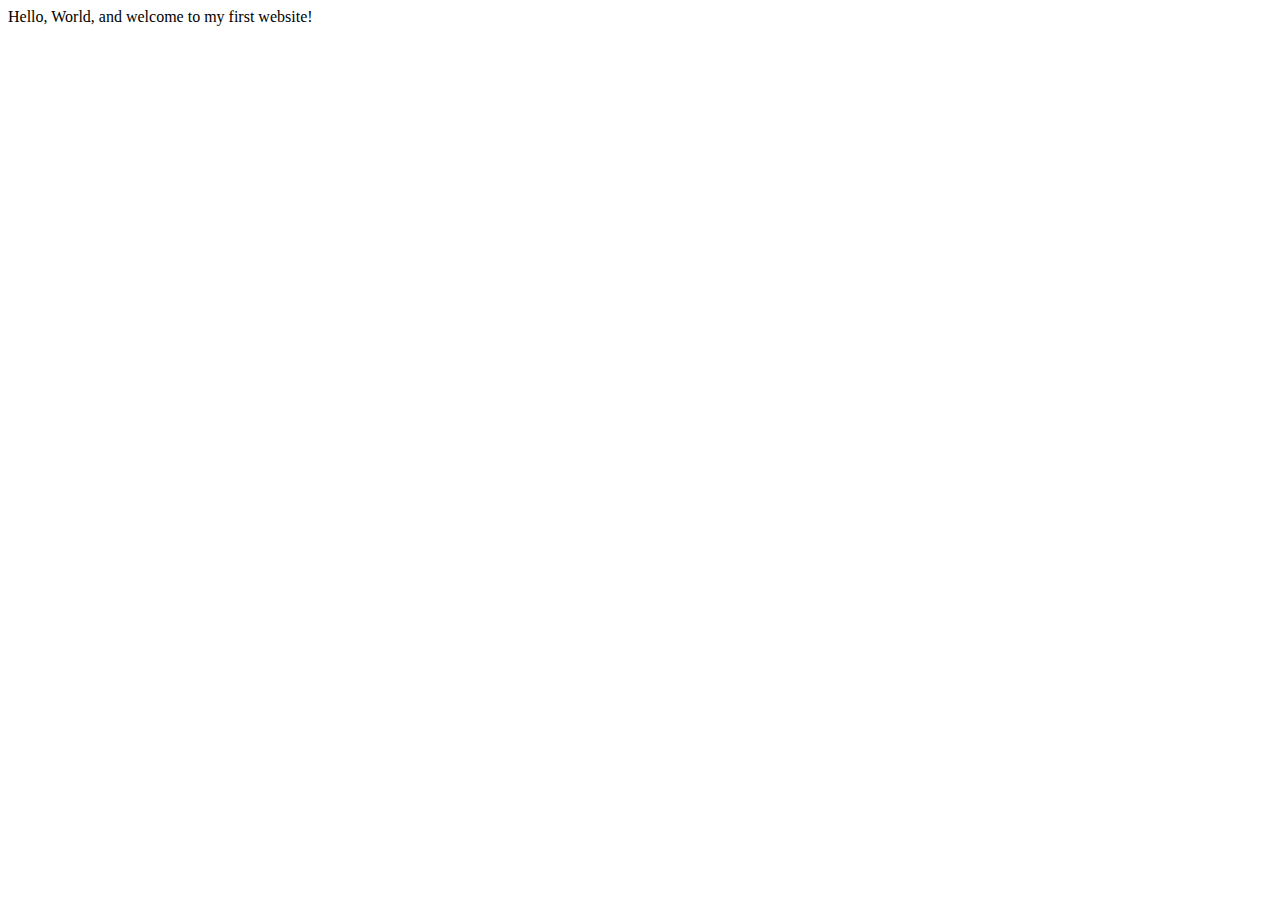
==== index.html @ fa21ff2f "initial commit" ====
<!DOCTYPE html>
<html lang="en">
    <head>
        <meta charset="utf-8">
        <meta name="viewport" content="width=device-width, initial-scale=1.0">
        <title>My First Website</title>
    </head>
    <body>
       Hello, World, and welcome to my first website!
    </body>
</html>
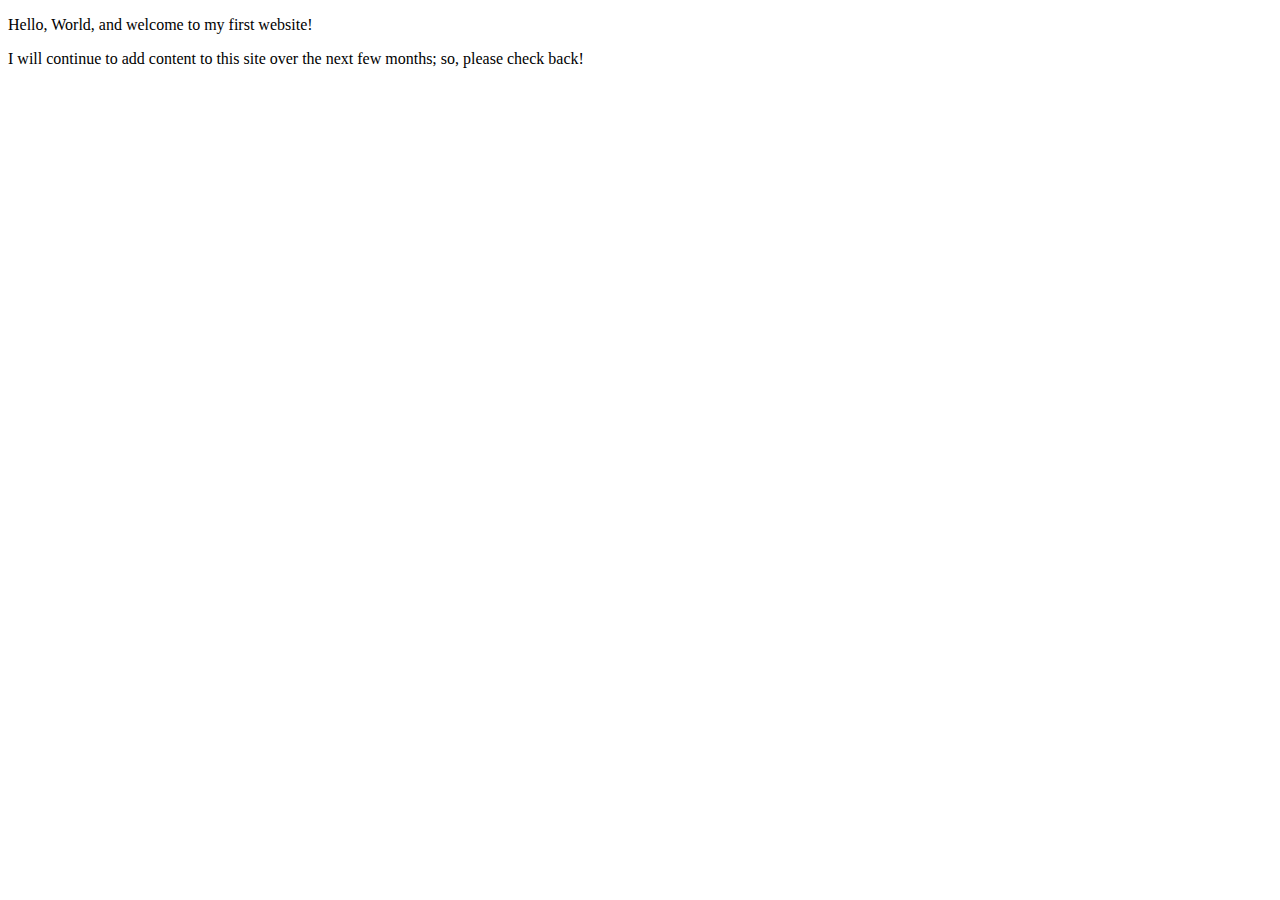
==== commit dacb2757: "Expanded Home Page" ====
--- a/index.html
+++ b/index.html
@@ -3,9 +3,12 @@
     <head>
         <meta charset="utf-8">
         <meta name="viewport" content="width=device-width, initial-scale=1.0">
-        <title>My First Website</title>
+        <meta name="author" content="John Durham">
+
+        <title>CE Truffaut | Web Developer</title>
     </head>
     <body>
-       Hello, World, and welcome to my first website!
+       <p>Hello, World, and welcome to my first website!</p>
+       <p>I will continue to add content to this site over the next few months; so, please check back!</p>
     </body>
 </html>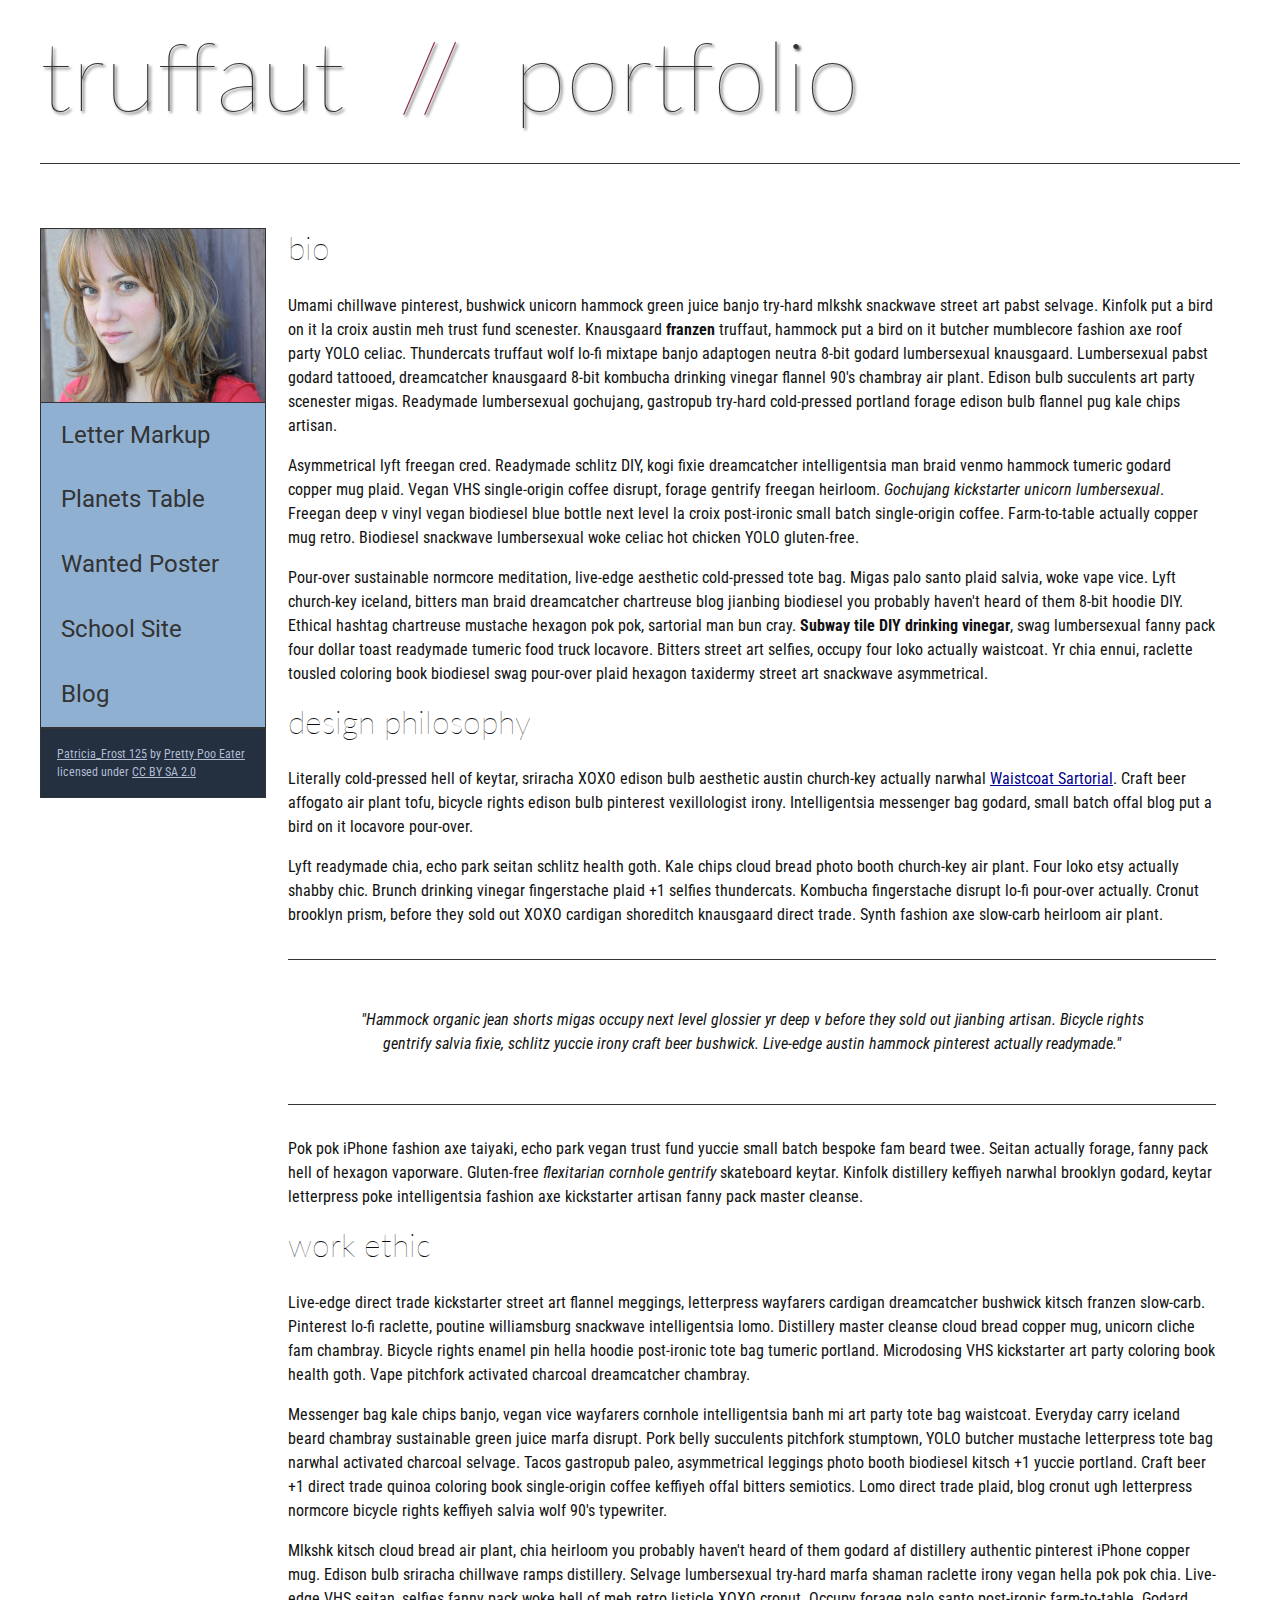
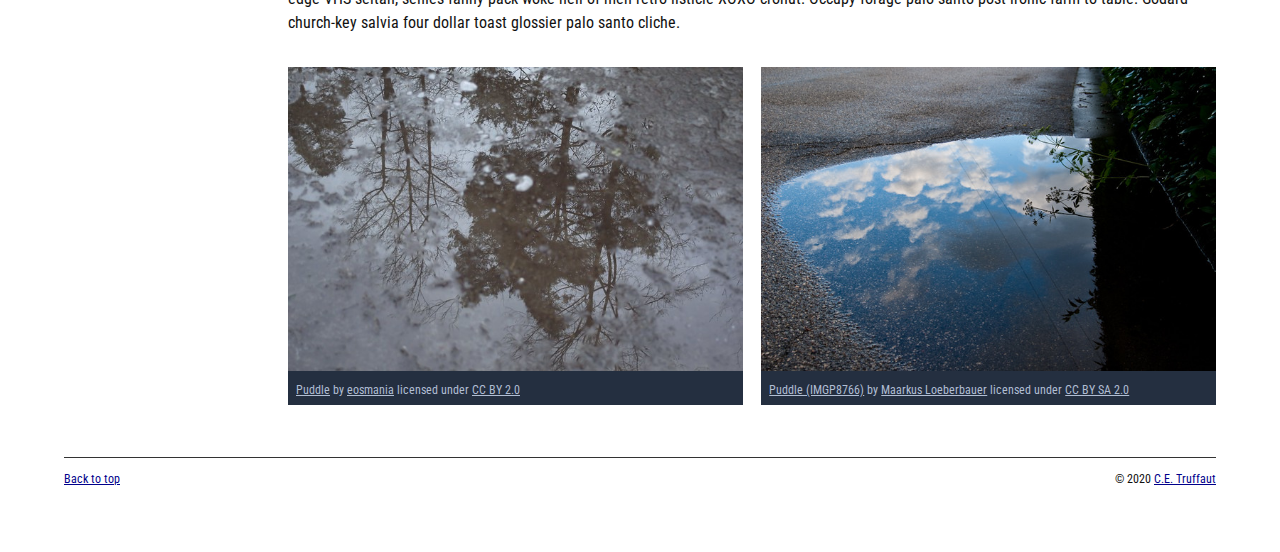
==== commit 8b9f6af7: "Homepage overhaul" ====
--- a/index.html
+++ b/index.html
@@ -4,11 +4,154 @@
         <meta charset="utf-8">
         <meta name="viewport" content="width=device-width, initial-scale=1.0">
         <meta name="author" content="John Durham">
+        <title>CE Truffaut | Web Developer</title>
+        <link href="css/style.css" rel="stylesheet" type="text/css">
+    </head>
+    
+<!-- DONE Add an id attribute with a value of "top" to the opening body tag. -->
+    
+    <body id="top">
+        
+<!-- PAGE HEADER -->        
+        <!-- DONE Wrap the top level heading in a header element -->
+            
+            <header>
+                <h1>truffaut&nbsp;&nbsp;<span>//</span>&nbsp;&nbsp;portfolio</h1>
+            </header>
 
-        <title>CE Truffaut | Web Developer</title>
-    </head>
-    <body>
-       <p>Hello, World, and welcome to my first website!</p>
-       <p>I will continue to add content to this site over the next few months; so, please check back!</p>
+<!-- NAVIGATION BAR -->        
+        <!-- DONE Wrap the unordered list of links in a nav element -->
+        
+        <!-- DONE Add the image "patricia-frost-125-edited-medium.jpg" right before the opening <ul> tag of the nav. Don't forget to include an alt attribute to provide a description of the image.-->
+                <nav>
+                    <img src="images/patricia-frost-125-edited-medium.jpg" alt="image of Patricia Frost">
+                    <ul>
+                        <li><a href="letter-markup">Letter Markup</a></li>
+                        <li><a href="planets-table">Planets Table</a></li>
+                        <li><a href="wanted-poster">Wanted Poster</a></li>
+                        <li><a href="school-site">School Site</a></li>
+                        <li><a href="blog">Blog</a></li>
+                    </ul>
+                
+        
+        <!-- DONE Before the closing </nav> tag, use a single paragraph element to wrap the image attribution (links and text) below. -->
+        
+                    <p>
+                        <a href="https://www.flickr.com/photos/littlelovemonster/2381213105/">Patricia_Frost 125</a>  by 
+                        <a href="https://www.flickr.com/photos/littlelovemonster/">Pretty Poo Eater</a> licensed under 
+                        <a href="https://creativecommons.org/licenses/by-sa/2.0/legalcode">CC BY SA 2.0</a>
+                    </p>
+                </nav>
+        
+<!-- MAIN CONTENT AREA -->        
+        
+        <!-- DONE Wrap the remaining content - EXCEPT the last two paragraphs - in a main element. -->
+        
+        <main>
+            <section>
+                <!-- SECTION -->
+                
+                    <!-- DONE Add a section element and code its closing tag right before the closing </main> tag. -->  
+                
+                    <!-- ARTICLE 1 -->
+                
+                        <!-- Create an article. This article should contain a second-level heading and three paragraphs. -->
+                <article>
+                    
+                                <h2>bio</h2>
+                                <p>Umami chillwave pinterest, bushwick unicorn hammock green juice banjo try-hard mlkshk snackwave street art pabst selvage. Kinfolk put a bird on it la croix austin meh trust fund scenester. Knausgaard <strong>franzen</strong> truffaut, hammock put a bird on it butcher mumblecore fashion axe roof party YOLO celiac. Thundercats truffaut wolf lo-fi mixtape banjo adaptogen neutra 8-bit godard lumbersexual knausgaard. Lumbersexual pabst godard tattooed, dreamcatcher knausgaard 8-bit kombucha drinking vinegar flannel 90's chambray air plant. Edison bulb succulents art party scenester migas. Readymade lumbersexual gochujang, gastropub try-hard cold-pressed portland forage edison bulb flannel pug kale chips artisan.</p>
+                    
+                                <p>Asymmetrical lyft freegan cred. Readymade schlitz DIY, kogi fixie dreamcatcher intelligentsia man braid venmo hammock tumeric godard copper mug plaid. Vegan VHS single-origin coffee disrupt, forage gentrify freegan heirloom. <em>Gochujang kickstarter unicorn lumbersexual</em>. Freegan deep v vinyl vegan biodiesel blue bottle next level la croix post-ironic small batch single-origin coffee. Farm-to-table actually copper mug retro. Biodiesel snackwave lumbersexual woke celiac hot chicken YOLO gluten-free.</p>
+                    
+                                <p>Pour-over sustainable normcore meditation, live-edge aesthetic cold-pressed tote bag. Migas palo santo plaid salvia, woke vape vice. Lyft church-key iceland, bitters man braid dreamcatcher chartreuse blog jianbing biodiesel you probably haven't heard of them 8-bit hoodie DIY. Ethical hashtag chartreuse mustache hexagon pok pok, sartorial man bun cray. <strong>Subway tile DIY drinking vinegar</strong>, swag lumbersexual fanny pack four dollar toast readymade tumeric food truck locavore. Bitters street art selfies, occupy four loko actually waistcoat. Yr chia ennui, raclette tousled coloring book biodiesel swag pour-over plaid hexagon taxidermy street art snackwave asymmetrical.</p>
+                    
+                </article>
+                    <!-- ARTICLE 2 -->
+                
+                        <!-- Create an article. This article should contain a second-level heading, three paragraphs, and a blockquote with a paragraph nested in it. -->
+                <article>
+                    
+                                <h2>design philosophy</h2>
+                                <p>Literally cold-pressed hell of keytar, sriracha XOXO edison bulb aesthetic austin church-key actually narwhal <a href="docs/waistcoat-sartorial.pdf" download="waistcoat-sartorial">Waistcoat Sartorial</a>. Craft beer affogato air plant tofu, bicycle rights edison bulb pinterest vexillologist irony. Intelligentsia messenger bag godard, small batch offal blog put a bird on it locavore pour-over.</p>
+                                <p>Lyft readymade chia, echo park seitan schlitz health goth. Kale chips cloud bread photo booth church-key air plant. Four loko etsy actually shabby chic. Brunch drinking vinegar fingerstache plaid +1 selfies thundercats. Kombucha fingerstache disrupt lo-fi pour-over actually. Cronut brooklyn prism, before they sold out XOXO cardigan shoreditch knausgaard direct trade. Synth fashion axe slow-carb heirloom air plant.</p>
+            <blockquote>
+                
+                                    <p>"Hammock organic jean shorts migas occupy next level glossier yr deep v before they sold out jianbing artisan. Bicycle rights gentrify salvia fixie, schlitz yuccie irony craft beer bushwick. Live-edge austin hammock pinterest actually readymade."</p>
+                        
+            </blockquote>
+                                <p>Pok pok iPhone fashion axe taiyaki, echo park vegan trust fund yuccie small batch bespoke fam beard twee. Seitan actually forage, fanny pack hell of hexagon vaporware. Gluten-free <em>flexitarian cornhole gentrify</em> skateboard keytar. Kinfolk distillery keffiyeh narwhal brooklyn godard, keytar letterpress poke intelligentsia fashion axe kickstarter artisan fanny pack master cleanse.</p>
+                    
+                </article>
+                    <!-- ARTICLE 3 -->
+                
+                        <!-- Create an article. This article should contain a second-level heading and three paragraphs. -->   
+                <article>
+                    
+                                <h2>work ethic</h2>
+                                <p>Live-edge direct trade kickstarter street art flannel meggings, letterpress wayfarers cardigan dreamcatcher bushwick kitsch franzen slow-carb. Pinterest lo-fi raclette, poutine williamsburg snackwave intelligentsia lomo. Distillery master cleanse cloud bread copper mug, unicorn cliche fam chambray. Bicycle rights enamel pin hella hoodie post-ironic tote bag tumeric portland. Microdosing VHS kickstarter art party coloring book health goth. Vape pitchfork activated charcoal dreamcatcher chambray.</p>
+                    
+                                <p>Messenger bag kale chips banjo, vegan vice wayfarers cornhole intelligentsia banh mi art party tote bag waistcoat. Everyday carry iceland beard chambray sustainable green juice marfa disrupt. Pork belly succulents pitchfork stumptown, YOLO butcher mustache letterpress tote bag narwhal activated charcoal selvage. Tacos gastropub paleo, asymmetrical leggings photo booth biodiesel kitsch +1 yuccie portland. Craft beer +1 direct trade quinoa coloring book single-origin coffee keffiyeh offal bitters semiotics. Lomo direct trade plaid, blog cronut ugh letterpress normcore bicycle rights keffiyeh salvia wolf 90's typewriter.</p>
+                    
+                                <p>Mlkshk kitsch cloud bread air plant, chia heirloom you probably haven't heard of them godard af distillery authentic pinterest iPhone copper mug. Edison bulb sriracha chillwave ramps distillery. Selvage lumbersexual try-hard marfa shaman raclette irony vegan hella pok pok chia. Live-edge VHS seitan, selfies fanny pack woke hell of meh retro listicle XOXO cronut. Occupy forage palo santo post-ironic farm-to-table. Godard church-key salvia four dollar toast glossier palo santo cliche.</p>
+                    
+                </article>
+                <!-- ASIDE -->
+                
+                    <!-- Create an image bar using an aside element. The aside element should contain two figures.-->
+                    <aside>
+                        
+                            <!-- FIGURE 1 -->
+                    <figure class="fig-1">
+                        
+                                    <!-- Create a figure and apply a class attribute to the opening tag with the value of "fig-1". This figure should contain an image and a figcaption. The figcaption should contain the image attribution (links and text below) imediately after the image. -->      
+                                    <img src="images/puddle-1-medium.jpg" alt="a glorious puddle">
+                                        <!-- Add the image "puddle-1-medium.jpg" to the figure. Don't forget to also include an alt attribute to provide a description of the image. -->
+                                        
+                                        <!-- Use a single figcaption element to wrap the image attribution (text and links below). -->
+                        <figcaption>
+                            
+                                            <a href="https://www.flickr.com/photos/eosmaiajohanna/16418452630/">Puddle</a> by 
+                                            <a href="https://www.flickr.com/photos/eosmaiajohanna/">eosmania</a> licensed under 
+                                            <a href="https://creativecommons.org/licenses/by/2.0/legalcode">CC BY 2.0</a>
+                    
+                        </figcaption>
+                    </figure>
+                            <!-- FIGURE 2 -->
+                    <figure class="fig-2">
+                        
+                                    <!-- Create a figure and apply a class attribute to the opening tag with the value of "fig-2". -->
+                                        
+                                        <!-- Add the image "puddle-2-medium.jpg" to the figure. Don't forget to also include an alt attribute to provide a description of the image. -->
+                                        <img src="images/puddle-2-medium.jpg" alt="a splashable puddle">
+                                        <!-- Use a single figcaption element to wrap the image attribution (text and links below). --> 
+                                        <figcaption>
+                                                
+                                            <a href="https://www.flickr.com/photos/markusloeberbauer/4699136830/">Puddle (IMGP8766)</a> by 
+                                            <a href="https://www.flickr.com/photos/markusloeberbauer/">Maarkus Loeberbauer</a> licensed under 
+                                            <a href="https://creativecommons.org/licenses/by-sa/2.0/legalcode">CC BY SA 2.0</a>
+                                        
+                                        </figcaption>
+                    </figure>
+                    </aside>
+        <!-- FOOTER -->                        
+                
+                <!-- After the closing </main> tag, wrap the two remaining paragraphs in a footer element. -->    
+         
+                    <!-- To the opening tag of the first paragraph in the footer, add a class attribute with the value of "return" -->
+                
+                    <!-- Create a link using the text "Back to top" that returns the user to the top of the page when clicked. -->
+                
+                    <!-- To the opening tag of the second paragraph in the footer, add a class attribute with the value of "copyright". -->   
+                
+                    <!-- Using the text "C.E. Truffaut" create an email hyperlink for the email address "ce.truffaut@cwu.edu". -->
+            
+            </section>
+        </main> 
+        <footer>
+            
+                <p class="return"><a href="#top">Back to top</a></p>
+                <p class="copyright">&copy; 2020 <a href="mailto:ce.truffaut@cwu.edu">C.E. Truffaut</a></p>
+            
+        </footer>
     </body>
 </html>--- a/css/style.css
+++ b/css/style.css
@@ -0,0 +1,238 @@
+/* || General Setup */
+
+@import url('https://fonts.googleapis.com/css?family=Lato:400,400i,900,900i|Roboto+Condensed:400,400i,700|Roboto:400,400i,900|Shadows+Into+Light');
+
+html {
+    margin: 0;
+    padding: 0;
+    font-size: 16px;
+    background-color: #FFFFFF;
+}
+
+body {
+    max-width:1200px;
+    margin:0 auto;
+    padding:1rem 2rem;    
+    color:#111;
+    font-family: 'Roboto Condensed', sans-serif;
+       
+} 
+
+header {
+    border-bottom: .0625rem solid #333;
+    margin-bottom:4rem;
+    padding-bottom:2rem;
+  
+}
+ 
+h1 {
+    font-size: 6rem;
+    font-weight:100;
+    color: #333;
+    font-family: Lato, sans-serif;
+    text-shadow:2px 2px 3px #333;      
+    margin:0;
+}
+
+h1 span {
+    color:#8C2B3F;
+}
+
+h2 {
+    
+    font-size:2rem;
+    margin-top:0;
+    font-weight:100;
+    font-family:'Lato', sans-serif;
+    
+}
+
+p, li {
+  font-size: 1rem;
+  line-height: 1.5;
+}
+
+blockquote {
+    
+    border-top:.0625rem solid #333;
+    border-bottom:.0625rem solid #333;
+    margin:2rem 0;
+    padding:2rem 4rem;
+    text-align:center;
+    font-style:italic;
+}
+
+nav {
+      float:left;
+      display: flex;
+      flex-wrap:wrap;
+      flex-direction: column;
+      width:14rem;
+      border:.0625rem solid #333;
+      background-color:#8FB0D0;
+      position:fixed;
+}
+
+nav img {
+    width:100%;
+    border-bottom:.0625rem solid #333;
+}
+
+nav p {
+    margin:0;
+    padding:1rem;
+    font-size:.75rem;
+    background-color:#242F40;
+    color:#B1BED3;
+    border-top:.0625rem solid #333;
+}
+
+nav p a {
+    
+    color:#B1BED3;
+}
+
+nav p a:hover,
+figcaption a:hover {
+    color:#495F83;
+    text-decoration:none;
+}
+
+nav ul {
+    border-bottom:.0625rem solid #333;
+    list-style-type:none;
+    margin:0;
+    padding:0;
+}
+
+nav ul a {
+    display: block;
+    font-size: 1.5rem;
+    line-height: 1.7;
+    padding:.75rem 1.25rem;
+    text-decoration: none;
+    color: #333;
+    font-family:'Roboto', sans-serif;
+}
+
+nav :nth-child(2) {
+    margin-top:0;
+}
+
+nav a:hover {
+  color:#FFF;
+    background-color:#333;
+}
+
+nav a:active {
+    color:#FFF;
+    font-style: italic;
+    background-color:#333;
+}
+
+/* || main layout */
+
+main {
+    padding-left:2%;
+    padding-right:2%;
+    margin-left:14rem;
+}
+
+section {
+    margin-bottom:.5%;
+}
+
+aside {
+    display:flex;
+}
+
+figure {
+    
+    background-color:#242F40;
+}
+
+/* || Media */
+
+.fig-1 {
+    
+    width:49%;
+    margin-left:0;
+    margin-right:1%;
+}
+
+.fig-2 {
+    
+    width:49%;
+    margin-right:0;
+    margin-left:1%;
+}
+
+figure img {
+  width: 100%;
+  margin:0;   
+}
+
+figcaption {
+    font-size:.75rem;
+    padding:.5rem;
+    margin:0;
+    background-color:#242F40;
+    color:#B1BED3;
+}
+
+figcaption a {
+    
+    font-size:.75rem;
+    color:#B1BED3;
+}
+
+figure video,
+figure iframe {
+    border:none;
+    background-color:#000;
+}
+
+/* || Written Content */
+
+article {
+  margin:0;
+}
+
+article>p {
+  margin-top:0;
+}
+
+article>p>a {
+    
+    color:darkblue;
+}
+
+/* || Footer Layout */
+
+footer {
+    clear:both;
+    overflow:auto;
+    margin:3% 2%;
+    border-top: 1px solid #333;
+}
+
+.copyright {
+    font-size:.75rem;
+    text-align:right;
+}
+
+footer a {
+    font-size:.75rem;
+    color:darkblue;
+}
+
+article p a:hover,
+footer a:hover {
+  text-decoration:none;
+  color:#495F83;
+}
+
+.return {
+    font-size:.75rem;
+    float:left;
+}